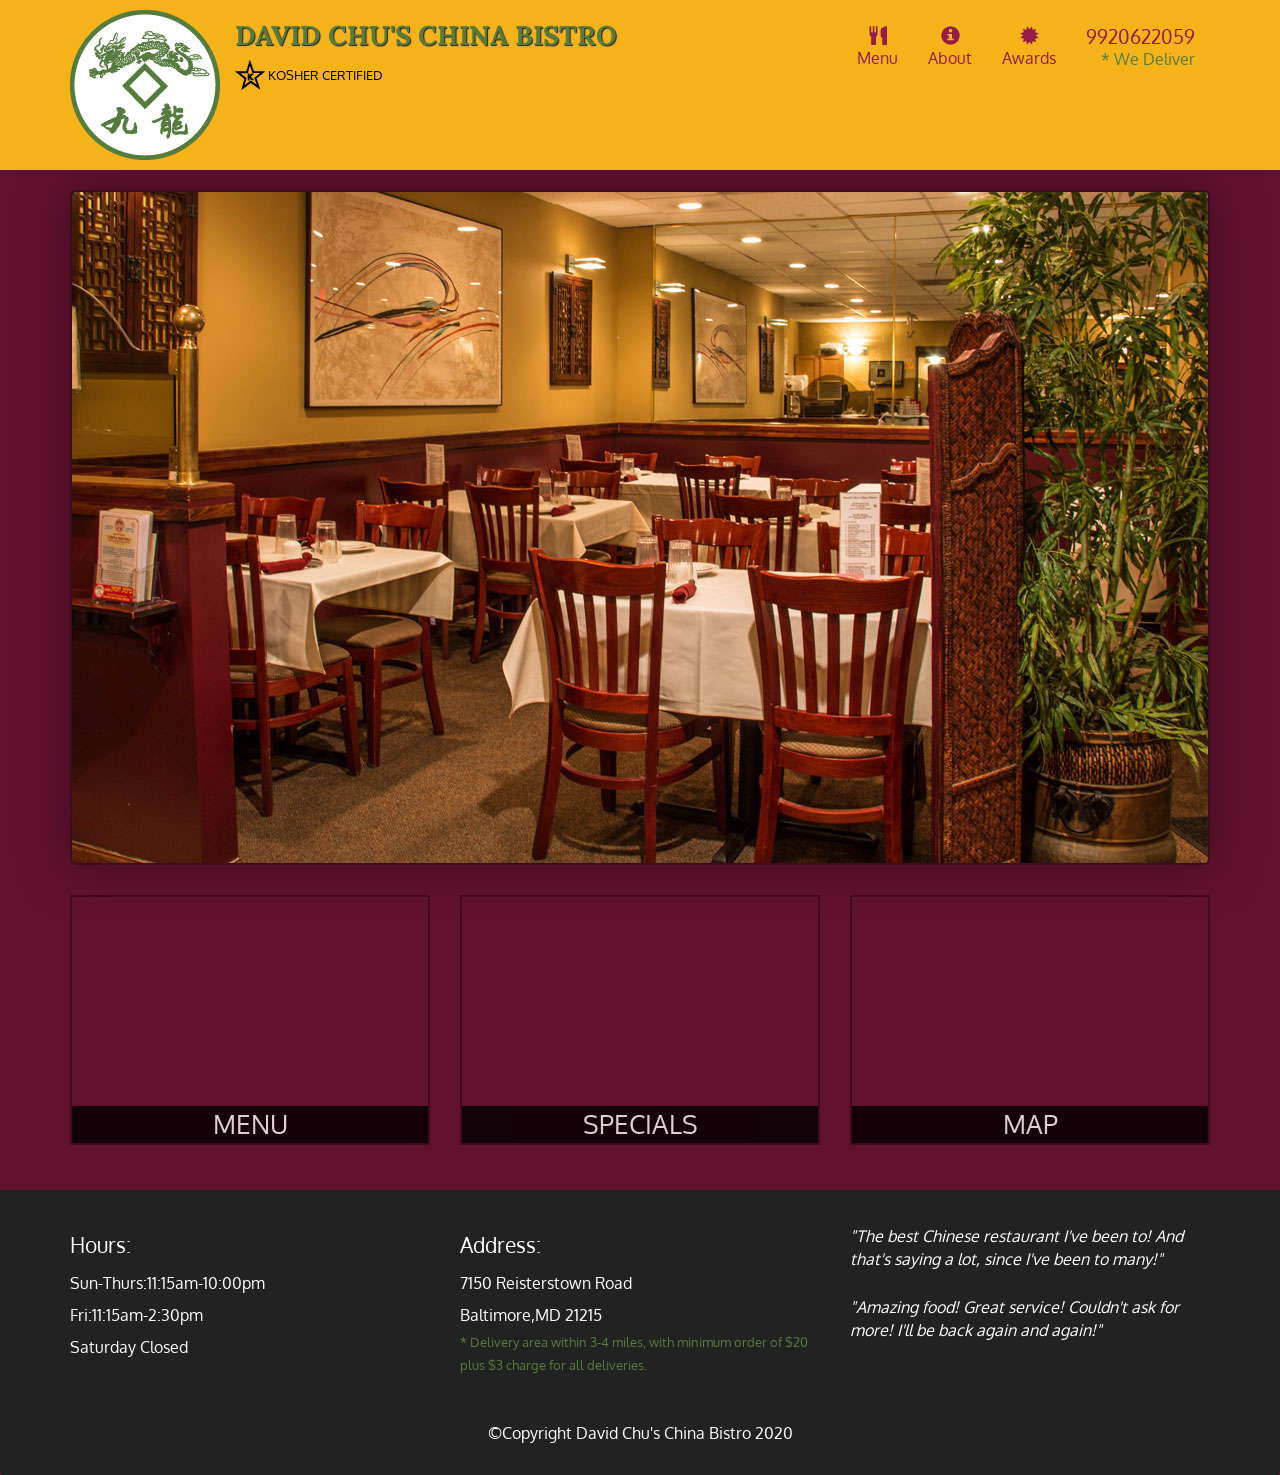
==== index.html @ b63c54fb "chinese restaurant 1st update" ====
<!doctype html>
<html lang="en">
  <head>
    <meta charset="utf-8">
    <meta http-equiv="X-UA-Compatible" content="IE=edge">
    <meta name="viewport" content="width=device-width, initial-scale=1">
    <title>David Chu's China Bistro</title>
    <link rel="stylesheet" href="css/bootstrap.min.css">
    <link rel="stylesheet" href="css/styles.css">
    <link href='https://fonts.googleapis.com/css?family=Oxygen:400,300,700' rel='stylesheet' type='text/css'>
    <link href='https://fonts.googleapis.com/css?family=Lora' rel='stylesheet' type='text/css'>
  </head>
<body>
  <header>
    <nav id="header-nav" class="navbar navbar-default">
      <div class="container">
        <div class="navbar-header">
          <a href="index.html" class="pull-left visible-md visible-lg">
            <div id="logo-img"></div>
          </a>

          <div class="navbar-brand">
            <a href="index.html"><h1>David Chu's China Bistro</h1></a>
            <p>
              <img src="images/star-k-logo.png" alt="Kosher certification">
              <span>Kosher Certified</span>
            </p>
          </div>

          <button type="button" class="navbar-toggle collapsed" data-toggle="collapse" data-target="#collapsable-nav" aria-expanded="false">
            <span class="sr-only">Toggle navigation</span>
            <span class="icon-bar"></span>
            <span class="icon-bar"></span>
            <span class="icon-bar"></span>
          </button>
        </div>

        <div id="collapsable-nav" class="collapse navbar-collapse">
          <ul id="nav-list" class=" nav navbar-right navbar-nav">
            <li class=" visible-xs active">
              <a href="index.html">
                <span class="glyphicon glyphicon-home"></span><br class="hidden-xs">Home
              </a>
            </li>

            <li>
              <a href="menu-categories.html">
                <span class="glyphicon glyphicon-cutlery"></span><br class="hidden-xs">Menu
              </a>
            </li>
            <li><a href="#">
                <span class="glyphicon glyphicon-info-sign"></span><br class="hidden-xs">About</a>
            </li>
            <li>
              <a href="">
                <span class="glyphicon glyphicon-certificate"><br class="hidden-xs"></span><br class="hidden-xs">Awards
              </a>
            </li>
            <li id="phone" class="hidden-xs">
              <a href="tel:9920622059">
                <span class="">9920622059</span>
              </a>
              <div>* We Deliver</div>
              
            </li>
          </ul><!-- #nav-list-->
          
        </div><!-- .collapse .navbar-collapse -->
      </div><!-- .container -->
    </nav><!-- #header-nav -->
  </header>

  <div id="call-btn" class="visible-xs">
    <a class="btn" href="tel:9920622059">
      <span class="glyphicon glyphicon-earphone"></span>
      9920622059
    </a>
  </div>
  <div id="xs-deliver" class="visible-xs text-center">
   * We Deliver
  </div>


<div  id="main-content" class="container">
  <div class="jumbotron">
  <img src="images/jumbotron_768.jpg"alt="pic of rest" class="img-responsive visible-xs">
  </div>

  <div id="home-tiles" class="row">
    <div class="col-md-4 col-sm-6 col-xs-12">
      <a href="menu-categories.html">
        <div id="menu-tile" class="img-responsive">
          <span>
           Menu
          </span>
        </div>
      </a>  
    </div><!--1st image-->

    <div class="col-md-4 col-sm-6 col-xs-12">
      <a href="single-categories.html">
        <div id="specials-tile" class="img-responsive">
          <span>
           Specials
          </span>
        </div>
      </a>  
    </div><!--2nd image-->

    <div class="col-md-4 col-sm-12 col-xs-12">
      <a href="https://goo.gl/maps/ktnZXcxKLB7wbZZc8" target="_blank">
        <div id="map-tile">

          <iframe src="https://www.google.com/maps/embed?pb=!1m18!1m12!1m3!1d3767.304722761276!2d72.9782953149035!3d19.225546987002314!2m3!1f0!2f0!3f0!3m2!1i1024!2i768!4f13.1!3m3!1m2!1s0x3be7b95a6bda76f7%3A0x8d4d8feaed820a36!2sRogan%20Spice!5e0!3m2!1sen!2sin!4v1600960733709!5m2!1sen!2sin" width="100%" height="250" frameborder="0" style="border:0;" allowfullscreen="" aria-hidden="false" tabindex="0"></iframe>
          <span>
           Map
          </span>
        </div>
      </a>  
    </div><!--3rd image-->
    
  </div><!-- row of images -->
</div> <!-- container images-->
<footer class="panel-footer">
  <div class="container">
    <div class="row">
      <section id="hours" class="col-sm-4">
       <span>Hours:</span><br>
       Sun-Thurs:11:15am-10:00pm<br>
       Fri:11:15am-2:30pm<br>
       Saturday Closed
      <hr class="visible-xs">  
      </section>
      <section id="address" class="col-sm-4">
        <span>Address:</span><br>
        7150 Reisterstown Road<br>
        Baltimore,MD 21215
        <p>* Delivery area within 3-4 miles, with minimum order of $20 plus $3 charge for all deliveries.</p>
        <hr class="visible-xs">
      </section>
      <section id="testimonials" class="col-sm-4">
         <p>"The best Chinese restaurant I've been to! And that's saying a lot, since I've been to many!"</p>
          <p>"Amazing food! Great service! Couldn't ask for more! I'll be back again and again!"</p>
      </section>
    </div><!-- footer row-->
    
    <div class="text-center">&copy;Copyright David Chu's China Bistro 2020</div>
  </div><!--footer container-->
</footer>







  <!-- jQuery (Bootstrap JS plugins depend on it) -->
  <script src="js/jquery-2.1.4.js"></script>
  <script src="js/bootstrap.min.js"></script>
  <script src="js/script.js"></script>
</body>
</html>
---- css/styles.css ----
body {
  font-size: 16px;
  color: #fff;
  background-color: #61122f;
  font-family: 'Oxygen', sans-serif;
}

/** HEADER **/
#header-nav {
  background-color: #f6b319;

  border-radius: 0;
  border: 0;
}

#logo-img {
  background: url('../images/restaurant-logo_large.png') no-repeat;
  width: 150px;
  height: 150px;
  margin: 10px 15px 10px 0;
}

.navbar-brand {
  padding-top: 25px;
}

.navbar-brand h1 { /* Restaurant name */
  font-family: 'Lora', serif;
  color: #557c3e;
  font-size: 1.5em;
  text-transform: uppercase;
  font-weight: bold;
  text-shadow: 1px 1px 1px #222;
  margin-top: 0;
  margin-bottom: 0;
  line-height: .75;
}
.navbar-brand a:hover, .navbar-brand a:focus {
  text-decoration: none;
}
.navbar-brand p { /* Kosher cert */
  color: #000;
  text-transform: uppercase;
  font-size: .7em;
  margin-top: 15px;
}
.navbar-brand p span { /* Star-K */
  vertical-align: middle;
}

#nav-list{
  margin-top: 10px;
}


#nav-list a{
  text-align: center;
  color:#951C49;
}
#nav-list a:hover {
  background-color:#E7E7E7;
}

#nav-list a span{
  font-size: 1.2em;
}
#phone {
  margin-top: 2px;
}

#phone a{
  text-align: right;
  
  padding-bottom: 0px;
}

#phone div{
  color:#557c3e;
  text-align: right;
  padding-right:15px;
}
 

 .navbar-header button.navbar-toggle, .navbar-header .icon-bar {
  border: 1px solid #61122f;
}
.navbar-header button.navbar-toggle {
  clear: both;
  margin-top: -30px;
}
/* end header */

/* footer */
.panel-footer{
  margin-top:30px;
  padding-top:35px;
  background-color: #222;
  padding-bottom: 30px;
  border-top: 0px;
}

.panel-footer div.row{
  margin-bottom: 35px;
  
}
#hours,#address{
  line-height:2;
}
#hours>span,#address>span{
  font-size: 1.3em;
}
#address p{
  color:#557c3e;
  font-size: 0.8em;
  line-height: 1.8;
}
#testimonials{
  font-style: italic;
}

#testimonials p:nth-child(2){
  margin-top: 25px;
}
/* end footer*/

/* HOME PAGE */
.container .jumbotron {
  box-shadow: 0 0 50px #3F0C1F;
  border: 2px solid #3F0C1F;
}

#menu-tile,#specials-tile,#map-tile{

  height:250px;
  width:100%;
  margin-bottom: 15px;
  position:relative;
  border: 2px solid #3F0C1F;
  overflow:hidden;
}



#menu-tile span,#specials-tile span, #map-tile span{
  position:absolute;
  bottom:0;
  right:0;
  width:100%;
  text-align:center;
  font-size:1.6em;
  background-color: #000;
  color:#fff;
  opacity:0.8;
  text-transform: uppercase;
}


/*start menu categories*/

.category-tile{
  position:relative;
  border:2px solid #3F0C1F;
  overflow:hidden;
  width:200px;
  height:200px;
  margin:0 auto 15px auto;
}
.category-tile span{
  position:absolute;
  right:0;
  bottom:0;
  width:100%;
  text-align:center;
  background-color: #000;
  color:#fff;
  text-transform: uppercase;
  opacity: 0.8;
  font-size: 1.2em;
}

.category-tile:hover{
  box-shadow:0 1px 5px 1px #cccccc;
}

#menu-categories-title +div{
margin-bottom: 50px;
}
/* end menu categories*/

/* start single category page*/
.menu-item-tile{
  margin-bottom: 25px;
}

.menu-item-tile hr{
  width:80%;
}
.menu-item-tile .menu-item-price{
  font-size: 1.1em;
  text-align: right;
  margin-top:-15px;
  margin-right:-15px; 
}

.menu-item-tile .menu-item-price span{
  font-size:0.6em;
}

.menu-item-photo{
  position:relative;
  overflow:hidden;
  border:2px solid #3F0C1F;
  padding:0;
  max-width: 250px;
  margin-right: -15px;
  margin-left: auto;
  margin-bottom:20px;
}
.menu-item-photo div{
  position:absolute;
  bottom:0;
  right:0;
  width:80px;
  background-color:#557c3e;
  text-align: center;
}
.menu-item-description{
  padding-right:30px;
}
h3.menu-item-title{
  margin: 0 0 10px;
}
.menu-item-details{
  font-size: 0.9em;
  font-style:italic;
}


/*end single category page*/
#menu-tile{
  background: url('../images/menu-tile.jpg') no-repeat;
  background-position:center;
}
#specials-tile{
  background: url('../images/specials-tile.jpg') no-repeat;
  background-position:center;
}

#specials-tile{
  
  background-position:center;
}






@media (min-width:1200px){
 .container .jumbotron{
   background: url('../images/jumbotron_1200.jpg') no-repeat;
   height:675px;
 }

}

@media (min-width:992px) and (max-width:1199px){
  /* Header */
  #logo-img{
    background: url('../images/restaurant-logo_medium.png') no-repeat;
    width:100px;
    height:100px;
    margin:15px 5px 5px 0px;

  }

  .container .jumbotron{
    background: url("../images/jumbotron_992.jpg") no-repeat;
    height:558px;
  }

}

@media(min-width: 768px) and (max-width:991px ){
   .container .jumbotron{
    background: url("../images/jumbotron_768.jpg") no-repeat;
    height:432px;
  }
}

@media (max-width:767px){

  .navbar-brand{
    padding-top:10px; 
    height: 80px;
  }


.navbar-brand h1{ /* restaurant name  */

  padding-top: 10px;
  font-size: 5vw;  /* 1vw = 1% of viewport width */

}

.navbar-brand p{ /* Kosher cert */

  font-size:0.6em;
  margin-top: 12px;
}
.navbar-brand p img{ /* star k */

  height:20px;
}

#collapsable-nav a { /* Collapsed nav menu text */

  font-size: 1.2em;
}

#collapsable-nav a span{/* Collapsed nav menu glyph */
  font-size: 1em;
  margin-right:5px;
}

#call-btn >a{
  display: block;
  color:white;
  font-size: 1.5em;
  margin:0 20px;
  padding:10px;
  border: 2px solid #fff;
  background-color:#f6b319;
  color:#951c49;
  text-align: center;

}
#xs-deliver{
  text-align: center;
  letter-spacing: 0.1em;
  font-size: 0.7em;
  text-transform: uppercase;
  margin-top: 5px;
}




/* start footer*/
.panel-footer section{
  margin-bottom: 30px;
  text-align: center;
}

.panel-footer section:nth-child(3){
  margin-bottom:0px; /* margin already exists on the whole row*/
}

.panel-footer section hr{
  width:50%;
}

/*end footer*/

/* home page*/
#menu-tile,#specials-tile{
  width:360px;
  margin:0 auto 15px auto;
}

.container .jumbotron{
  padding: 0px

}

/* single category start*/

.menu-item-photo{
  
  margin-right: auto;
  
}


 .menu-item-tile .menu-item-price,.menu-item-description{
 text-align: center;
}
/* single category end*/

}

/* ************** super extra small*************8 */

@media(max-width: 479px){
  /* header*/
  .navbar-brand h1{
    padding-top: 5px;
    font-size: 6vw;
  }

  /* home page*/

  #menu-title,#specials-title{
    width:280px;
    margin:0 auto 15px auto;
  }
.col-xxs-12{
  float: left;
  width: 100%;
  position: relative;
  min-height: 1px;
  padding-right: 15px;
  padding-left: 15px;
}



}
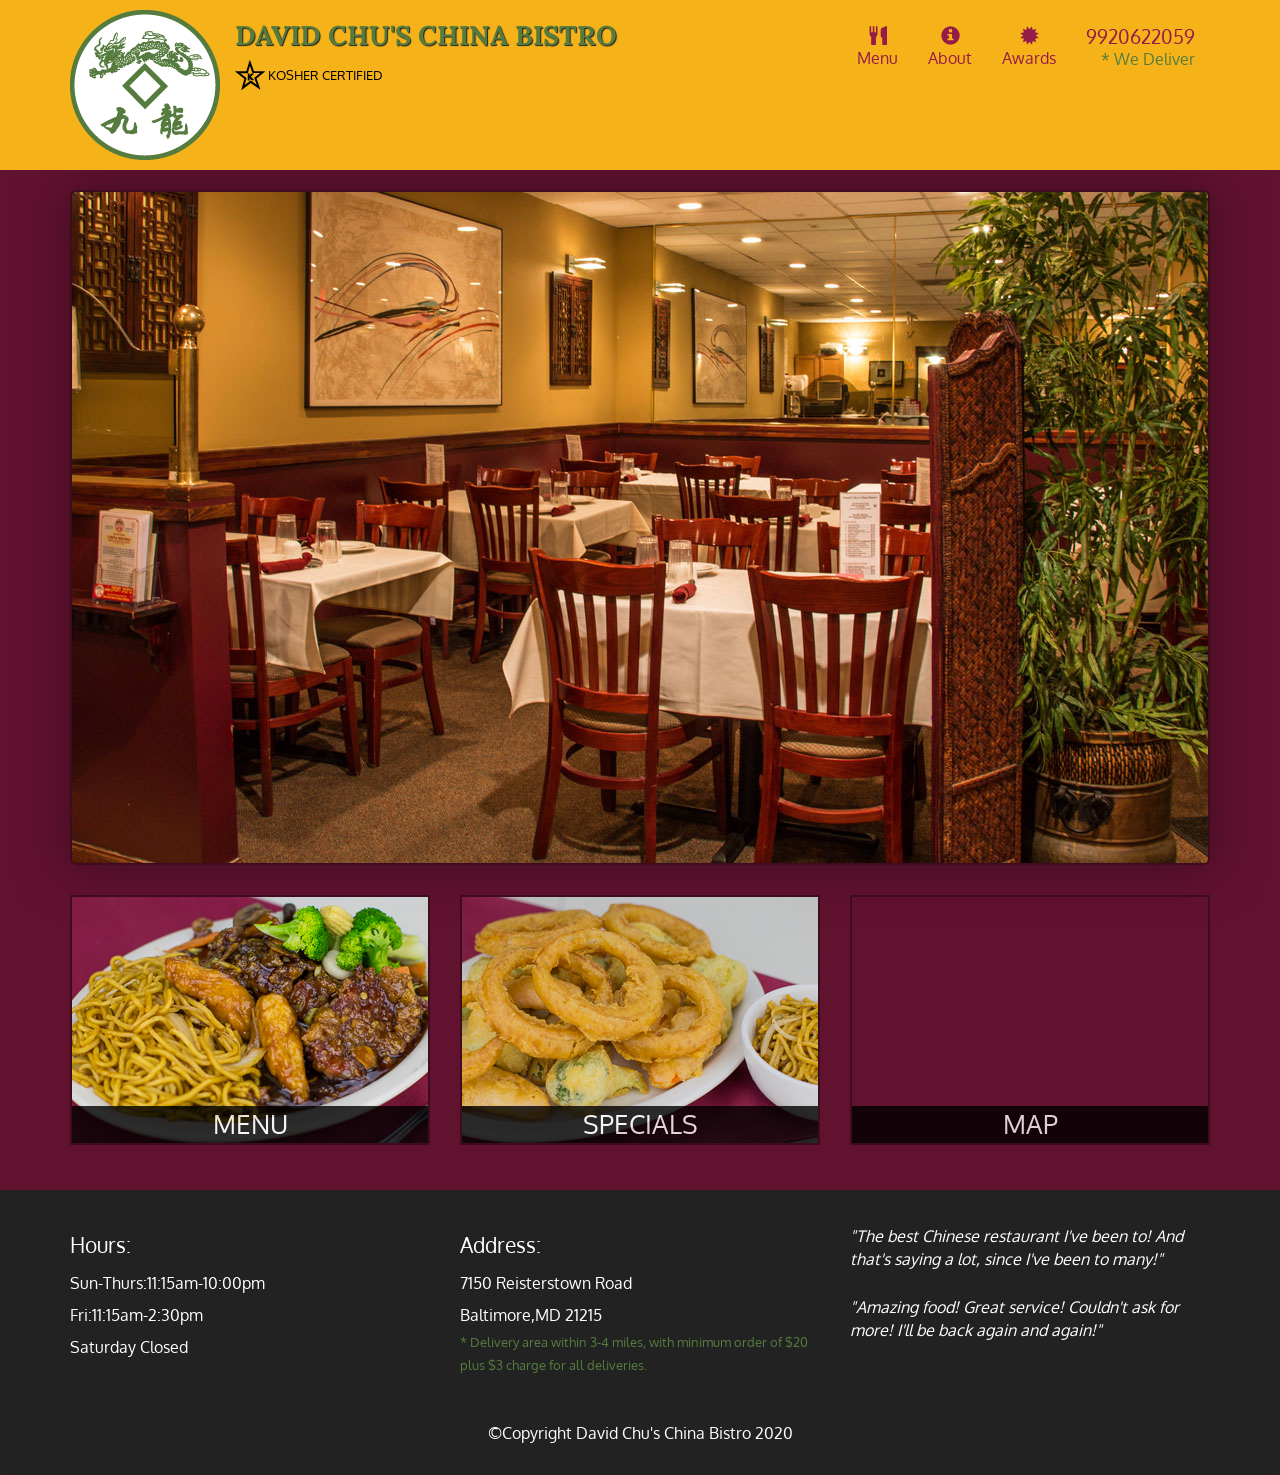
==== commit b6d02d71: "all menu items added" ====
--- a/index.html
+++ b/index.html
@@ -11,6 +11,7 @@
     <link href='https://fonts.googleapis.com/css?family=Lora' rel='stylesheet' type='text/css'>
   </head>
 <body>
+  
   <header>
     <nav id="header-nav" class="navbar navbar-default">
       <div class="container">
@@ -27,7 +28,7 @@
             </p>
           </div>
 
-          <button type="button" class="navbar-toggle collapsed" data-toggle="collapse" data-target="#collapsable-nav" aria-expanded="false">
+          <button id ="navbar-toggle" type="button" class="navbar-toggle collapsed" data-toggle="collapse" data-target="#collapsable-nav" aria-expanded="false">
             <span class="sr-only">Toggle navigation</span>
             <span class="icon-bar"></span>
             <span class="icon-bar"></span>
@@ -37,14 +38,14 @@
 
         <div id="collapsable-nav" class="collapse navbar-collapse">
           <ul id="nav-list" class=" nav navbar-right navbar-nav">
-            <li class=" visible-xs active">
+            <li id="navHomeButton" class=" visible-xs active">
               <a href="index.html">
                 <span class="glyphicon glyphicon-home"></span><br class="hidden-xs">Home
               </a>
             </li>
 
-            <li>
-              <a href="menu-categories.html">
+            <li id="navMenuButton">
+              <a href="#" onclick="$dc.loadMenuCategories();">
                 <span class="glyphicon glyphicon-cutlery"></span><br class="hidden-xs">Menu
               </a>
             </li>
@@ -81,46 +82,8 @@
   </div>
 
 
-<div  id="main-content" class="container">
-  <div class="jumbotron">
-  <img src="images/jumbotron_768.jpg"alt="pic of rest" class="img-responsive visible-xs">
-  </div>
-
-  <div id="home-tiles" class="row">
-    <div class="col-md-4 col-sm-6 col-xs-12">
-      <a href="menu-categories.html">
-        <div id="menu-tile" class="img-responsive">
-          <span>
-           Menu
-          </span>
-        </div>
-      </a>  
-    </div><!--1st image-->
-
-    <div class="col-md-4 col-sm-6 col-xs-12">
-      <a href="single-categories.html">
-        <div id="specials-tile" class="img-responsive">
-          <span>
-           Specials
-          </span>
-        </div>
-      </a>  
-    </div><!--2nd image-->
-
-    <div class="col-md-4 col-sm-12 col-xs-12">
-      <a href="https://goo.gl/maps/ktnZXcxKLB7wbZZc8" target="_blank">
-        <div id="map-tile">
-
-          <iframe src="https://www.google.com/maps/embed?pb=!1m18!1m12!1m3!1d3767.304722761276!2d72.9782953149035!3d19.225546987002314!2m3!1f0!2f0!3f0!3m2!1i1024!2i768!4f13.1!3m3!1m2!1s0x3be7b95a6bda76f7%3A0x8d4d8feaed820a36!2sRogan%20Spice!5e0!3m2!1sen!2sin!4v1600960733709!5m2!1sen!2sin" width="100%" height="250" frameborder="0" style="border:0;" allowfullscreen="" aria-hidden="false" tabindex="0"></iframe>
-          <span>
-           Map
-          </span>
-        </div>
-      </a>  
-    </div><!--3rd image-->
-    
-  </div><!-- row of images -->
-</div> <!-- container images-->
+<div  id="main-content" class="container"> </div> 
+ 
 <footer class="panel-footer">
   <div class="container">
     <div class="row">
@@ -148,15 +111,10 @@
   </div><!--footer container-->
 </footer>
 
-
-
-
-
-
-
   <!-- jQuery (Bootstrap JS plugins depend on it) -->
   <script src="js/jquery-2.1.4.js"></script>
   <script src="js/bootstrap.min.js"></script>
+  <script src="js/ajax-utils.js"></script>
   <script src="js/script.js"></script>
 </body>
 </html>
